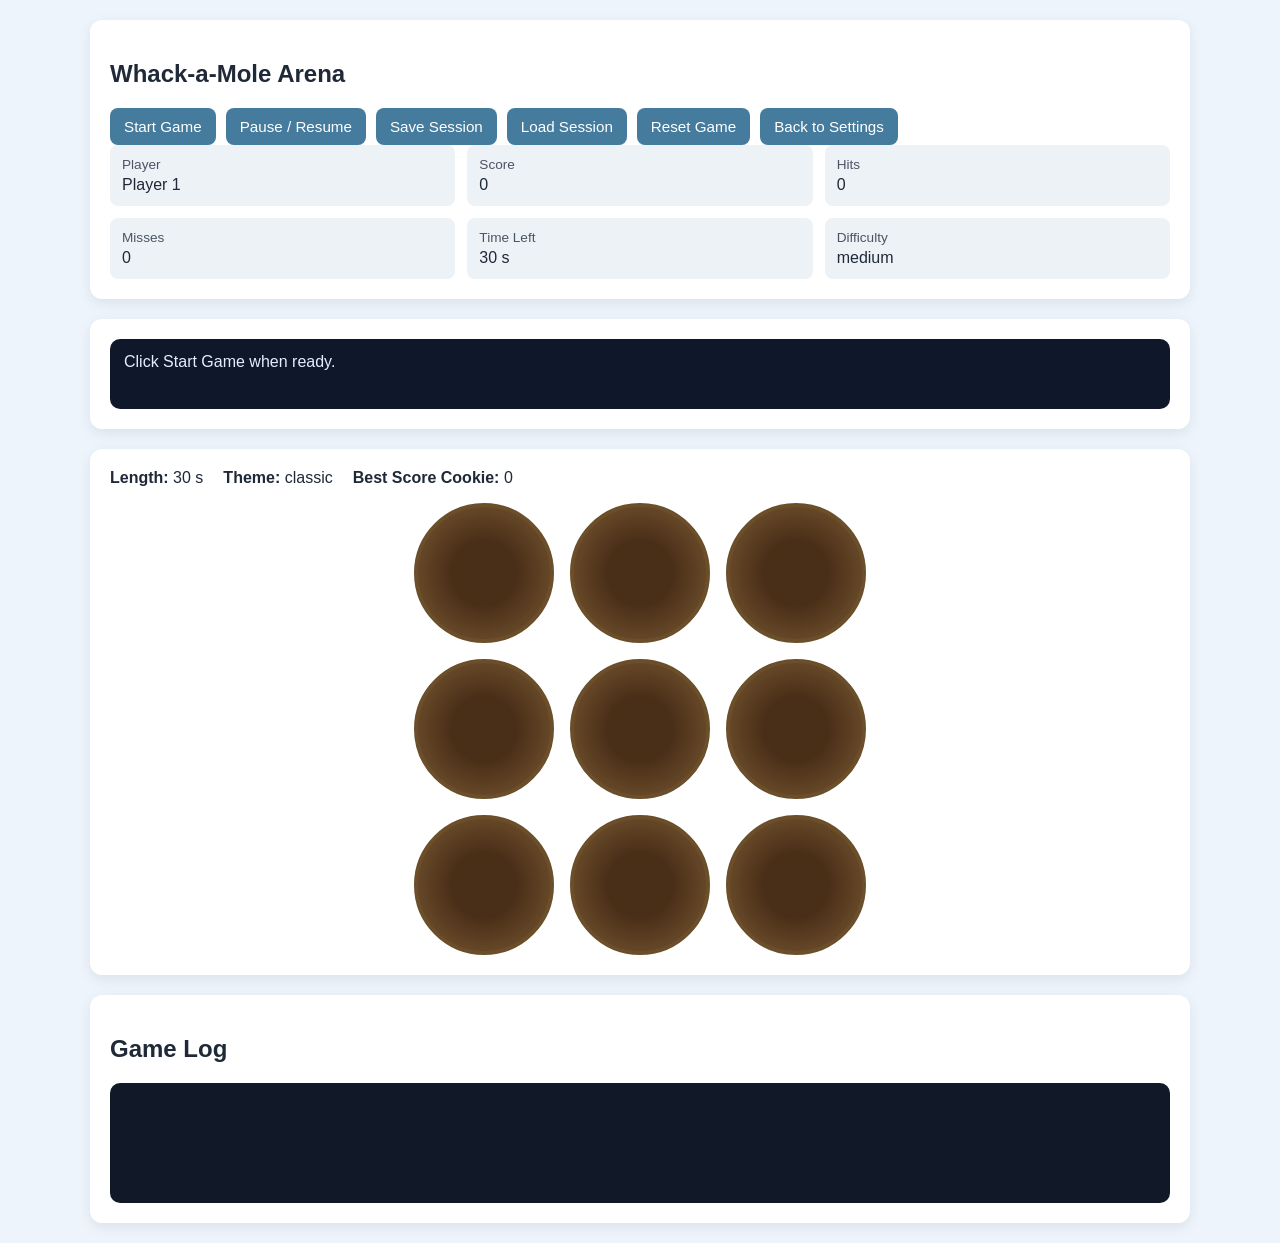
==== game.html @ 1fdd6515 "Add files via upload" ====
<!DOCTYPE html>
<html lang="en">

<head>
    <meta charset="UTF-8" />
    <meta name="viewport" content="width=device-width, initial-scale=1.0" />
    <title>Whack-a-Mole Game</title>
    <link rel="stylesheet" href="styles.css" />
</head>

<body>
    <main class="game-window-wrap">
        <section class="card">
            <h1>Whack-a-Mole Arena</h1>

            <div class="button-row">
                <button id="startBtn" type="button">Start Game</button>
                <button id="pauseBtn" type="button">Pause / Resume</button>
                <button id="saveBtn" type="button">Save Session</button>
                <button id="loadBtn" type="button">Load Session</button>
                <button id="resetBtn" type="button">Reset Game</button>
                <button id="backBtn" type="button">Back to Settings</button>
            </div>

            <div class="stats-grid game-stats-grid">
                <div class="stat-box">
                    <span class="label">Player</span>
                    <span id="displayPlayer">-</span>
                </div>
                <div class="stat-box">
                    <span class="label">Score</span>
                    <span id="displayScore">0</span>
                </div>
                <div class="stat-box">
                    <span class="label">Hits</span>
                    <span id="displayHits">0</span>
                </div>
                <div class="stat-box">
                    <span class="label">Misses</span>
                    <span id="displayMisses">0</span>
                </div>
                <div class="stat-box">
                    <span class="label">Time Left</span>
                    <span id="displayTimeLeft">0 s</span>
                </div>
                <div class="stat-box">
                    <span class="label">Difficulty</span>
                    <span id="displayDifficulty">-</span>
                </div>
            </div>
        </section>

        <section class="card">
            <div id="messageArea" class="message-area">Click Start Game when ready.</div>
        </section>

        <section class="card">
            <div id="boardInfo" class="board-info">
                <span><strong>Length:</strong> <span id="displayGameLength">-</span></span>
                <span><strong>Theme:</strong> <span id="displayTheme">-</span></span>
                <span><strong>Best Score Cookie:</strong> <span id="displayBestScore">0</span></span>
            </div>

            <div id="moleGrid" class="mole-grid">
                <button class="mole-hole" data-index="0"><span class="mole"> </span></button>
                <button class="mole-hole" data-index="1"><span class="mole"> </span></button>
                <button class="mole-hole" data-index="2"><span class="mole"> </span></button>
                <button class="mole-hole" data-index="3"><span class="mole"> </span></button>
                <button class="mole-hole" data-index="4"><span class="mole"> </span></button>
                <button class="mole-hole" data-index="5"><span class="mole"> </span></button>
                <button class="mole-hole" data-index="6"><span class="mole"> </span></button>
                <button class="mole-hole" data-index="7"><span class="mole"> </span></button>
                <button class="mole-hole" data-index="8"><span class="mole"> </span></button>
            </div>
        </section>

        <section class="card">
            <h2>Game Log</h2>
            <div id="logArea" class="log-area"></div>
        </section>
    </main>

    <script src="game.js"></script>
</body>

</html>
---- styles.css ----
* {
    box-sizing: border-box;
}

body {
    margin: 0;
    font-family: Arial, Helvetica, sans-serif;
    background-color: #eef4fb;
    color: #1f2937;
}

.page-header {
    text-align: center;
    background-color: #1d3557;
    color: white;
    padding: 24px 16px;
}

.page-header h1 {
    margin: 0 0 8px 0;
}

.page-header p {
    margin: 0;
}

.container {
    width: min(900px, 95%);
    margin: 24px auto;
}

.game-window-wrap {
    width: min(1100px, 96%);
    margin: 20px auto;
}

.card {
    background-color: white;
    border-radius: 12px;
    padding: 20px;
    margin-bottom: 20px;
    box-shadow: 0 4px 14px rgba(0, 0, 0, 0.08);
}

.form-row {
    display: grid;
    gap: 8px;
    margin-bottom: 14px;
}

.form-row input,
.form-row select {
    padding: 10px;
    border: 1px solid #bcc7d3;
    border-radius: 8px;
    font-size: 1rem;
}

fieldset {
    border: 1px solid #cfd8e3;
    border-radius: 10px;
    margin-bottom: 16px;
    padding: 14px;
}

legend {
    font-weight: bold;
    padding: 0 6px;
}

.option-line {
    display: block;
    margin-bottom: 8px;
}

.button-row {
    display: flex;
    flex-wrap: wrap;
    gap: 10px;
}

button {
    padding: 10px 14px;
    border: none;
    border-radius: 8px;
    background-color: #457b9d;
    color: white;
    cursor: pointer;
    font-size: 0.95rem;
}

button:hover {
    background-color: #355f79;
}

button:disabled {
    background-color: #8da3b3;
    cursor: not-allowed;
}

.preview-box {
    margin-top: 18px;
    background-color: #eef5ff;
    border-radius: 10px;
    padding: 14px;
}

.stats-grid {
    display: grid;
    gap: 12px;
}

.game-stats-grid {
    grid-template-columns: repeat(3, 1fr);
}

.stat-box {
    background-color: #edf2f7;
    border-radius: 8px;
    padding: 12px;
}

.label {
    display: block;
    font-size: 0.85rem;
    color: #4b5563;
    margin-bottom: 4px;
}

.board-info {
    display: flex;
    flex-wrap: wrap;
    gap: 20px;
    margin-bottom: 16px;
}

.mole-grid {
    display: grid;
    grid-template-columns: repeat(3, 140px);
    gap: 16px;
    justify-content: center;
}

.mole-hole {
    width: 140px;
    height: 140px;
    border-radius: 50%;
    border: 4px solid #6b4f2a;
    background: radial-gradient(circle at center, #4a2f18 35%, #7b5a34 100%);
    position: relative;
    overflow: hidden;
    padding: 0;
}

.mole-hole:disabled {
    cursor: default;
}

.mole {
    position: absolute;
    left: 50%;
    bottom: -90px;
    transform: translateX(-50%);
    width: 90px;
    height: 90px;
    border-radius: 50%;
    background: #8b5e3c;
    transition: bottom 0.15s ease;
    display: grid;
    place-items: center;
    font-size: 2rem;
    color: white;
    user-select: none;
}

.mole::before,
.mole::after {
    content: "";
    position: absolute;
    top: 28px;
    width: 10px;
    height: 10px;
    background: black;
    border-radius: 50%;
}

.mole::before {
    left: 22px;
}

.mole::after {
    right: 22px;
}

.mole.up {
    bottom: 18px;
}

.mole.bonus {
    background: #d97706;
}

.mole.classic::after,
.mole.classic::before,
.mole.farm::after,
.mole.farm::before,
.mole.robots::after,
.mole.robots::before {
    display: block;
}

.mole.farm {
    background: #a16207;
}

.mole.robots {
    background: #475569;
    border-radius: 12px;
}

.message-area {
    min-height: 70px;
    background: #0f172a;
    color: #e5eefc;
    border-radius: 10px;
    padding: 14px;
    white-space: pre-line;
}

.log-area {
    min-height: 120px;
    max-height: 240px;
    overflow-y: auto;
    background: #111827;
    color: #f9fafb;
    border-radius: 10px;
    padding: 14px;
    white-space: pre-line;
}

.log-entry {
    border-bottom: 1px solid rgba(255, 255, 255, 0.12);
    padding-bottom: 8px;
    margin-bottom: 8px;
}

.page-footer {
    text-align: center;
    padding: 18px;
    background-color: #1d3557;
    color: white;
    margin-top: 24px;
}

@media (max-width: 800px) {
    .game-stats-grid {
        grid-template-columns: 1fr;
    }

    .mole-grid {
        grid-template-columns: repeat(3, 90px);
        gap: 10px;
    }

    .mole-hole {
        width: 90px;
        height: 90px;
    }

    .mole {
        width: 58px;
        height: 58px;
        bottom: -58px;
        font-size: 1.2rem;
    }

    .mole.up {
        bottom: 12px;
    }
}
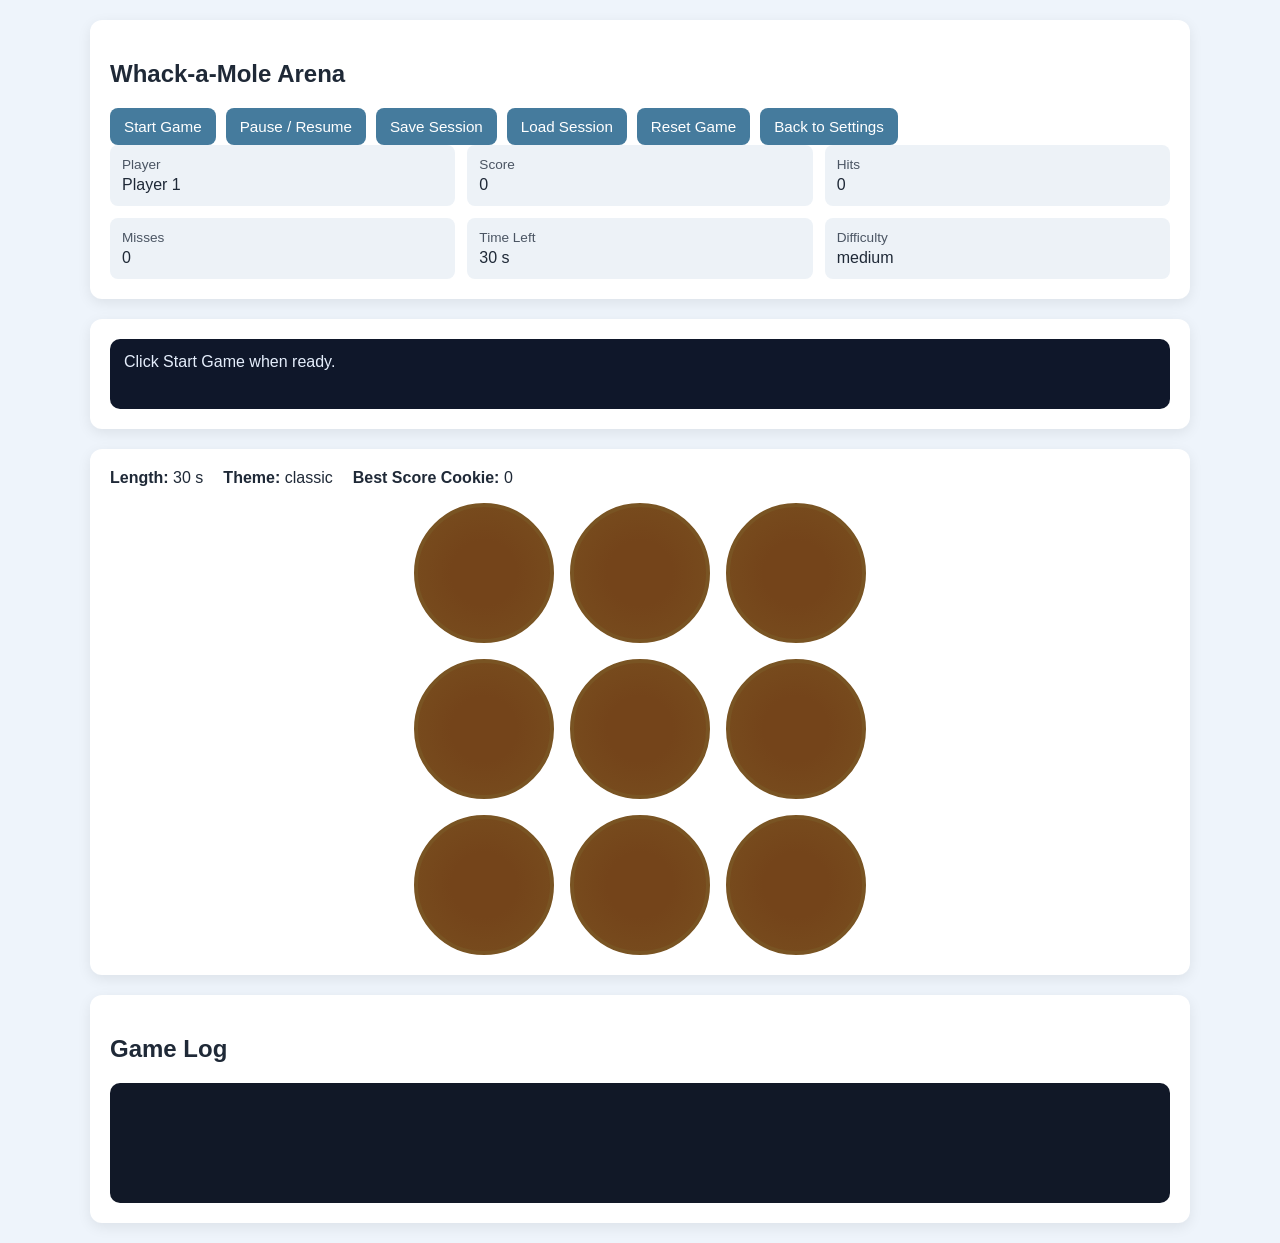
==== commit 6a598160: "add sound effects" ====
--- a/game.html
+++ b/game.html
@@ -79,7 +79,7 @@
             <div id="logArea" class="log-area"></div>
         </section>
     </main>
-
+<audio id="hitSound" src="button-click(chosic.com).mp3" preload="auto"></audio>
     <script src="game.js"></script>
 </body>
 
--- a/styles.css
+++ b/styles.css
@@ -141,12 +141,13 @@
     justify-content: center;
 }
 
+
 .mole-hole {
     width: 140px;
     height: 140px;
     border-radius: 50%;
-    border: 4px solid #6b4f2a;
-    background: radial-gradient(circle at center, #4a2f18 35%, #7b5a34 100%);
+    border: 4px solid #795423;
+    background: radial-gradient(circle at center, #74441a 35%, #794f1f 100%);
     position: relative;
     overflow: hidden;
     padding: 0;
